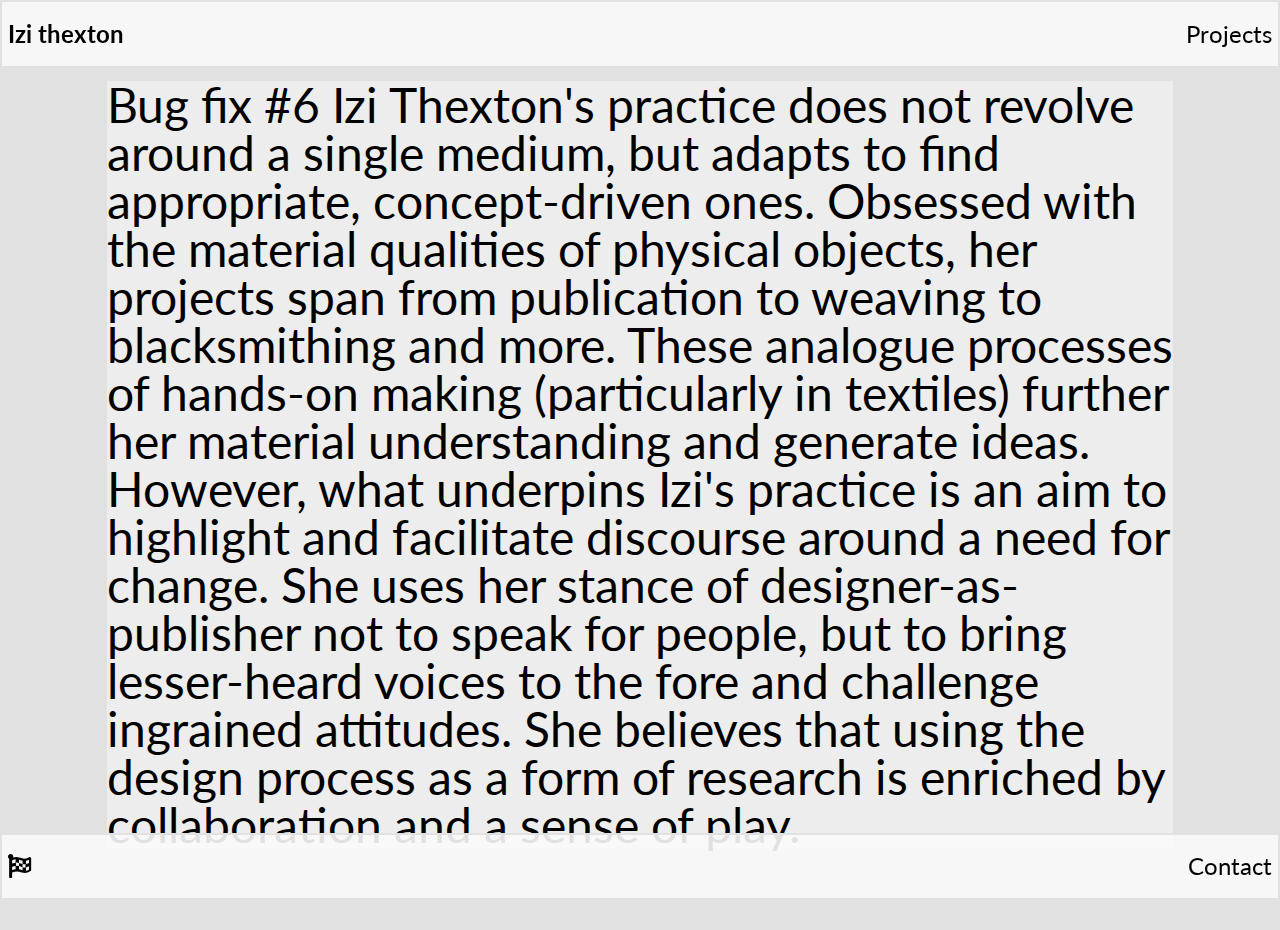
==== about.html @ 052b2f96 "Bug fix #6?" ====
<!DOCTYPE html>
<html lang="en-GB">
   <head>
      <title>Izi thexton | About</title>
      <link rel="shortcut icon" href="assets/images/favicon.ico" type="image/x-icon" />
      <meta name="viewport" content="width=device-width, initial-scale=1.0" />
      <link rel="stylesheet" href="https://stackpath.bootstrapcdn.com/bootstrap/4.5.0/css/bootstrap.min.css" />
      <link rel="stylesheet" href="https://use.fontawesome.com/releases/v5.11.1/css/all.css" type="text/css" />
      <link rel="stylesheet" type="text/css" href="assets/css/style.css" />
      <link rel="stylesheet" type="text/css" href="assets/css/about.css" />
   </head>
   <body>
        <div class="container-background">
            <!-- Preload pictures -->
            <img class="d-none" src="assets/images/about-image-1.jpg" alt="">
            <img class="d-none" src="assets/images/about-image-2.jpg" alt="">
            <img class="d-none" src="assets/images/about-image-3.jpg" alt="">
            <img class="d-none" src="assets/images/about-image-4.jpg" alt="">
            <img class="d-none" src="assets/images/about-image-5.jpg" alt="">
            <img class="d-none" src="assets/images/about-image-6.jpg" alt="">
            <img class="d-none" src="assets/images/about-image-7.jpg" alt="">
            <img class="d-none" src="assets/images/about-image-8.jpg" alt="">
            <img class="d-none" src="assets/images/about-image-9.jpg" alt="">
            <img class="d-none" src="assets/images/about-image-10.jpg" alt="">
            <img class="d-none" src="assets/images/about-image-11.jpg" alt="">
            <nav class="row row-nav row-nav-top">
                <a href="about.html" class="col nav nav-izi nav-active" role="button">
                    <span>Izi thexton</span>
                    <span class="sr-only">About Izi Thexton</span>
                </a>
                <a href="projects.html" class="col nav nav-projects" role="button">
                    <span>Projects</span>
                    <span class="sr-only">Projects</span>
                </a>
            </nav>
            <main class="about-bg-img">
                <div class="row">
                    <div class="col-10 container-text container-text-about object-top object-bottom">
                        <p>
                            Bug fix #6 Izi Thexton's practice does not revolve around a single medium, but adapts to find appropriate, <span id="about-text-1">concept-driven ones.</span> Obsessed with the material qualities of physical objects, her projects span from <span id="about-text-2">publication</span> to <span id="about-text-3">weaving</span> to <span id="about-text-4">blacksmithing</span> and more. These analogue processes of hands-on making (particularly in <span id="about-text-5">textiles</span>) further her material understanding and generate ideas. However, what underpins Izi's practice is an aim to highlight and <span id="about-text-6">facilitate discourse</span> around a <span id="about-text-7">need for change</span>. She uses her stance of designer-as-publisher not to speak for <span id="about-text-8">people</span>, but to bring <span id="about-text-9">lesser-heard voices</span> to the fore and <span id="about-text-10">challenge ingrained attitudes.</span> She believes that using the design process as a form of research is enriched by collaboration and a <span id="about-text-11">sense of play.</span>
                        </p>
                    </div>
                </div>
            </main>
            <nav class="row row-nav row-nav-bottom">
                <a href="index.html" class="col nav nav-home" role="button">
                    <i class="fas fa-flag-checkered"></i>
                </a>
                <a href="contact.html" class="col nav nav-contact" role="button">
                    <span>Contact</span>
                    <span class="sr-only">Contact</span>
                </a>
            </nav>
        </div>    
      <!--Link to Bootstrap CDN-->
      <script src="https://code.jquery.com/jquery-3.4.1.slim.min.js"></script>
      <script src="https://cdn.jsdelivr.net/npm/popper.js@1.16.0/dist/umd/popper.min.js"></script>
      <script src="https://stackpath.bootstrapcdn.com/bootstrap/4.4.1/js/bootstrap.min.js"></script>
      <!--Link to JQuery CDN-->
      <script src="https://code.jquery.com/jquery-3.5.1.js"></script>
      <!--Link to script java.js-->
      <script src="assets/js/about.js"></script>
   </body>
</html>
---- assets/css/style.css ----
@import url('https://fonts.googleapis.com/css2?family=Lato:ital,wght@0,300;0,400;0,700;1,300;1,400&display=swap');

body {
    color: black;
    background-color: rgb(225,225,225);
    padding: 0;
    margin: 0;
    font-family: 'Lato', sans-serif;
    font-size: 1.5em;
}

.container-background {
    height: 100vh;
    width: 100%;
    position: relative;
}

.row {
    margin: 0 auto;
}

.col {
    padding: 0;
}

.row-nav {
    height: 7.5vh;
    width: 100%;

    background-color: rgba(250, 250, 250, 0.9);
    border: rgb(225,225,225) solid 2px;
}

.row-nav-top {
    position: fixed;
    top: 0;
    left: 0;

    z-index: 2;
}

.row-nav-bottom {
    position: fixed;
    bottom: 0;
    left: 0;

    z-index: 1;
}

.nav {
    display: -webkit-box;
    display: -ms-flexbox;
    display: flex;
    
    -webkit-box-pack: center;
    
    -ms-flex-pack: center;
    
    justify-content: center;
    -webkit-box-orient: vertical;
    -webkit-box-direction: normal;
    -ms-flex-direction: column;
    flex-direction: column;

    color: black;

    font-size: 1em;

    padding-left: 0.25em;
    padding-right: 0.25em;
}

.nav:hover {
    text-decoration: none;
    color: blue;
    font-style: italic;
}

.nav-active {
    font-weight: 700;
}

.nav-izi, .nav-home {
    -ms-flex-line-pack: start;
    align-content: flex-start;
}

.nav-projects, .nav-contact {
    -ms-flex-line-pack: end;
    align-content: flex-end;
}

button {
    background-color: white;
}

.container-text, .container-image, button {
    padding: 0;
    margin: 2.5% auto;
}

div.container-text {
    background-color: rgba(250, 250, 250, 0.5);
    border: solid 2px white;
}

.image {
    padding: 0;
    overflow: hidden;
}

.image img {
    width: 100%;
}

p {
    margin: 0;
}

.object-top {
    margin-top: 9vh;
}

.object-bottom {
    margin-bottom: 9vh;
}
---- assets/css/about.css ----
main {
    width: 100%;
}

.container-text-about {
    font-size: 2em;
    line-height: 1;
}

div.container-text-about {
    border: none;
}


.highlight {
    color: blue;
    font-style: italic;
}

.about-bg-img {
    background-repeat: no-repeat;
    background-position: center center;
    background-attachment: fixed;
    
    -webkit-background-size: contain;
    -moz-background-size: contain;
    -o-background-size: contain;
    background-size: contain;
    /* Multiple options for this, try cover ^^ */   
}

@supports (-webkit-overflow-scrolling: touch) {
    .about-bg-img {
        background-attachment: scroll;
    }
}

.about-bg-img-1 {
    background-image: url(../images/about-image-1.jpg);
}

.about-bg-img-2 {
    background-image: url(../images/about-image-2.jpg);
}

.about-bg-img-3 {
    background-image: url(../images/about-image-3.jpg);
}

.about-bg-img-4 {
    background-image: url(../images/about-image-4.jpg);
}

.about-bg-img-5 {
    background-image: url(../images/about-image-5.jpg);
}

.about-bg-img-6 {
    background-image: url(../images/about-image-6.jpg);
}

.about-bg-img-7 {
    background-image: url(../images/about-image-7.jpg);
}

.about-bg-img-8 {
    background-image: url(../images/about-image-8.jpg);
}

.about-bg-img-9 {
    background-image: url(../images/about-image-9.jpg);
}

.about-bg-img-10 {
    background-image: url(../images/about-image-10.jpg);
}

.about-bg-img-11 {
    background-image: url(../images/about-image-11.jpg);
}
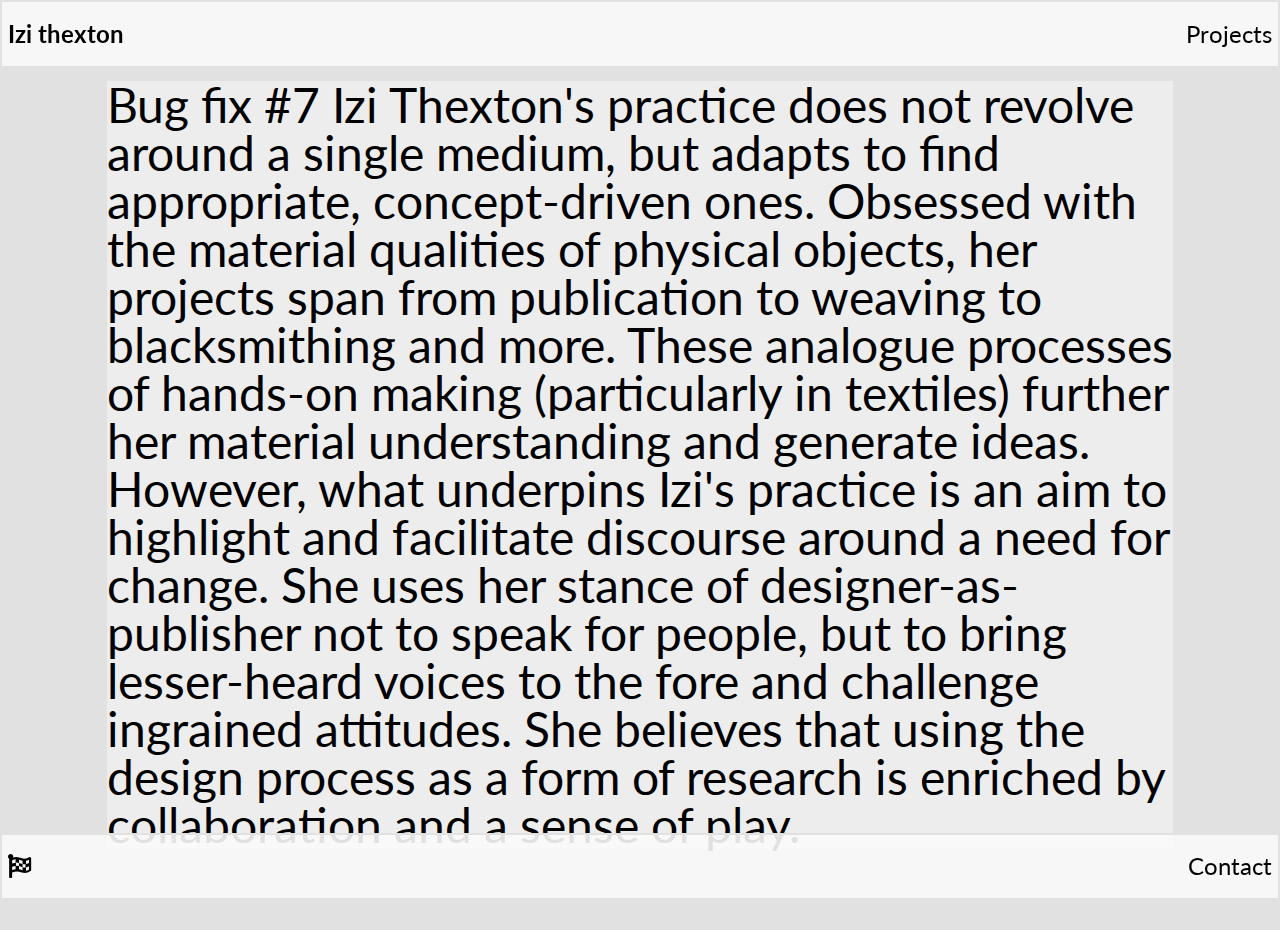
==== commit 7f5fb061: "Bug fix #7?" ====
--- a/about.html
+++ b/about.html
@@ -37,7 +37,7 @@
                 <div class="row">
                     <div class="col-10 container-text container-text-about object-top object-bottom">
                         <p>
-                            Bug fix #6 Izi Thexton's practice does not revolve around a single medium, but adapts to find appropriate, <span id="about-text-1">concept-driven ones.</span> Obsessed with the material qualities of physical objects, her projects span from <span id="about-text-2">publication</span> to <span id="about-text-3">weaving</span> to <span id="about-text-4">blacksmithing</span> and more. These analogue processes of hands-on making (particularly in <span id="about-text-5">textiles</span>) further her material understanding and generate ideas. However, what underpins Izi's practice is an aim to highlight and <span id="about-text-6">facilitate discourse</span> around a <span id="about-text-7">need for change</span>. She uses her stance of designer-as-publisher not to speak for <span id="about-text-8">people</span>, but to bring <span id="about-text-9">lesser-heard voices</span> to the fore and <span id="about-text-10">challenge ingrained attitudes.</span> She believes that using the design process as a form of research is enriched by collaboration and a <span id="about-text-11">sense of play.</span>
+                            Bug fix #7 Izi Thexton's practice does not revolve around a single medium, but adapts to find appropriate, <span id="about-text-1">concept-driven ones.</span> Obsessed with the material qualities of physical objects, her projects span from <span id="about-text-2">publication</span> to <span id="about-text-3">weaving</span> to <span id="about-text-4">blacksmithing</span> and more. These analogue processes of hands-on making (particularly in <span id="about-text-5">textiles</span>) further her material understanding and generate ideas. However, what underpins Izi's practice is an aim to highlight and <span id="about-text-6">facilitate discourse</span> around a <span id="about-text-7">need for change</span>. She uses her stance of designer-as-publisher not to speak for <span id="about-text-8">people</span>, but to bring <span id="about-text-9">lesser-heard voices</span> to the fore and <span id="about-text-10">challenge ingrained attitudes.</span> She believes that using the design process as a form of research is enriched by collaboration and a <span id="about-text-11">sense of play.</span>
                         </p>
                     </div>
                 </div>
--- a/assets/css/about.css
+++ b/assets/css/about.css
@@ -22,10 +22,10 @@
     background-position: center center;
     background-attachment: fixed;
     
-    -webkit-background-size: contain;
-    -moz-background-size: contain;
-    -o-background-size: contain;
-    background-size: contain;
+    -webkit-background-size: 100% 100%;
+    -moz-background-size: 100% 100%;
+    -o-background-size: 100% 100%;
+    background-size: 100% 100%;
     /* Multiple options for this, try cover ^^ */   
 }
 
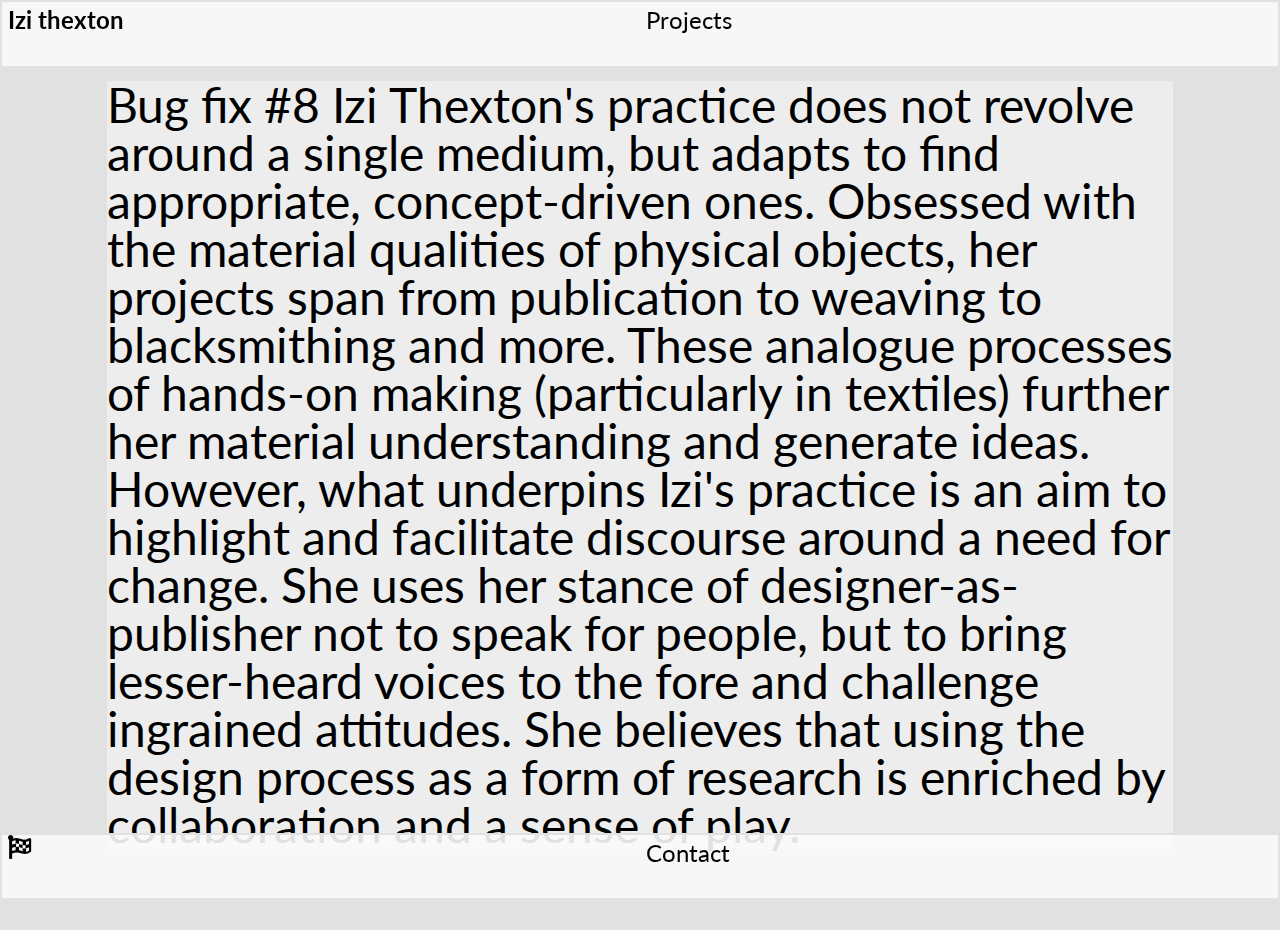
==== commit 07043f85: "Bug fix #8?" ====
--- a/about.html
+++ b/about.html
@@ -24,11 +24,11 @@
             <img class="d-none" src="assets/images/about-image-10.jpg" alt="">
             <img class="d-none" src="assets/images/about-image-11.jpg" alt="">
             <nav class="row row-nav row-nav-top">
-                <a href="about.html" class="col nav nav-izi nav-active" role="button">
+                <a href="about.html" class="col nav nav-izi nav-active text-left" role="button">
                     <span>Izi thexton</span>
                     <span class="sr-only">About Izi Thexton</span>
                 </a>
-                <a href="projects.html" class="col nav nav-projects" role="button">
+                <a href="projects.html" class="col nav nav-projects text-right" role="button">
                     <span>Projects</span>
                     <span class="sr-only">Projects</span>
                 </a>
@@ -37,16 +37,16 @@
                 <div class="row">
                     <div class="col-10 container-text container-text-about object-top object-bottom">
                         <p>
-                            Bug fix #7 Izi Thexton's practice does not revolve around a single medium, but adapts to find appropriate, <span id="about-text-1">concept-driven ones.</span> Obsessed with the material qualities of physical objects, her projects span from <span id="about-text-2">publication</span> to <span id="about-text-3">weaving</span> to <span id="about-text-4">blacksmithing</span> and more. These analogue processes of hands-on making (particularly in <span id="about-text-5">textiles</span>) further her material understanding and generate ideas. However, what underpins Izi's practice is an aim to highlight and <span id="about-text-6">facilitate discourse</span> around a <span id="about-text-7">need for change</span>. She uses her stance of designer-as-publisher not to speak for <span id="about-text-8">people</span>, but to bring <span id="about-text-9">lesser-heard voices</span> to the fore and <span id="about-text-10">challenge ingrained attitudes.</span> She believes that using the design process as a form of research is enriched by collaboration and a <span id="about-text-11">sense of play.</span>
+                            Bug fix #8 Izi Thexton's practice does not revolve around a single medium, but adapts to find appropriate, <span id="about-text-1">concept-driven ones.</span> Obsessed with the material qualities of physical objects, her projects span from <span id="about-text-2">publication</span> to <span id="about-text-3">weaving</span> to <span id="about-text-4">blacksmithing</span> and more. These analogue processes of hands-on making (particularly in <span id="about-text-5">textiles</span>) further her material understanding and generate ideas. However, what underpins Izi's practice is an aim to highlight and <span id="about-text-6">facilitate discourse</span> around a <span id="about-text-7">need for change</span>. She uses her stance of designer-as-publisher not to speak for <span id="about-text-8">people</span>, but to bring <span id="about-text-9">lesser-heard voices</span> to the fore and <span id="about-text-10">challenge ingrained attitudes.</span> She believes that using the design process as a form of research is enriched by collaboration and a <span id="about-text-11">sense of play.</span>
                         </p>
                     </div>
                 </div>
             </main>
             <nav class="row row-nav row-nav-bottom">
-                <a href="index.html" class="col nav nav-home" role="button">
+                <a href="index.html" class="col nav nav-home text-left" role="button">
                     <i class="fas fa-flag-checkered"></i>
                 </a>
-                <a href="contact.html" class="col nav nav-contact" role="button">
+                <a href="contact.html" class="col nav nav-contact text-right" role="button">
                     <span>Contact</span>
                     <span class="sr-only">Contact</span>
                 </a>
--- a/assets/css/style.css
+++ b/assets/css/style.css
@@ -48,20 +48,6 @@
 }
 
 .nav {
-    display: -webkit-box;
-    display: -ms-flexbox;
-    display: flex;
-    
-    -webkit-box-pack: center;
-    
-    -ms-flex-pack: center;
-    
-    justify-content: center;
-    -webkit-box-orient: vertical;
-    -webkit-box-direction: normal;
-    -ms-flex-direction: column;
-    flex-direction: column;
-
     color: black;
 
     font-size: 1em;
@@ -80,15 +66,15 @@
     font-weight: 700;
 }
 
-.nav-izi, .nav-home {
+/* .nav-izi, .nav-home {
     -ms-flex-line-pack: start;
     align-content: flex-start;
-}
+} */
 
-.nav-projects, .nav-contact {
+/* .nav-projects, .nav-contact {
     -ms-flex-line-pack: end;
     align-content: flex-end;
-}
+} */
 
 button {
     background-color: white;
--- a/assets/css/about.css
+++ b/assets/css/about.css
@@ -22,16 +22,18 @@
     background-position: center center;
     background-attachment: fixed;
     
-    -webkit-background-size: 100% 100%;
-    -moz-background-size: 100% 100%;
-    -o-background-size: 100% 100%;
-    background-size: 100% 100%;
+    -webkit-background-size: 100%;
+    -moz-background-size: 100%;
+    -o-background-size: 100%;
+    background-size: 100%;
     /* Multiple options for this, try cover ^^ */   
 }
 
 @supports (-webkit-overflow-scrolling: touch) {
     .about-bg-img {
         background-attachment: scroll;
+
+        background-size: cover;
     }
 }
 
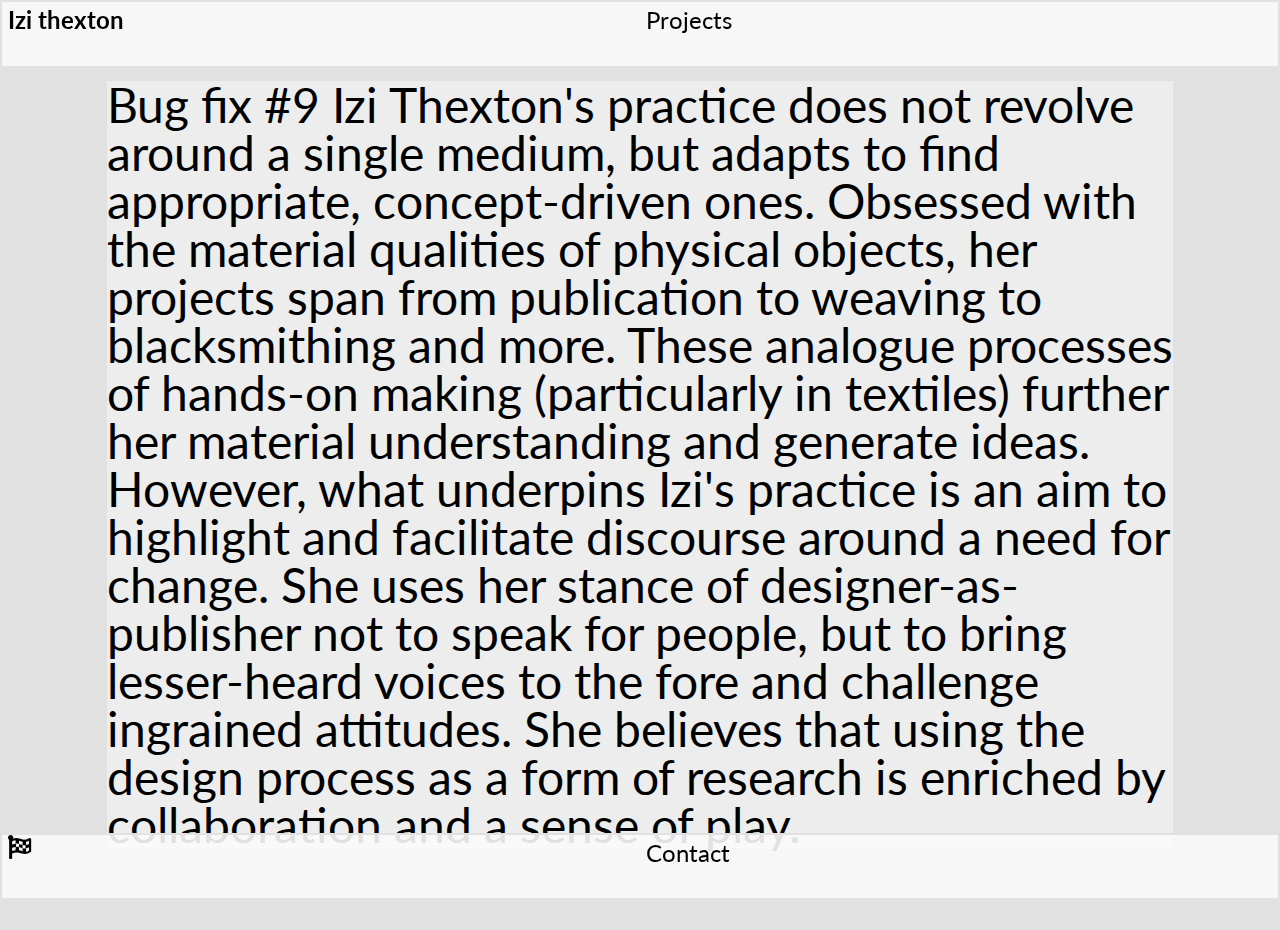
==== commit 089438b6: "Bug fix #9?" ====
--- a/about.html
+++ b/about.html
@@ -37,7 +37,7 @@
                 <div class="row">
                     <div class="col-10 container-text container-text-about object-top object-bottom">
                         <p>
-                            Bug fix #8 Izi Thexton's practice does not revolve around a single medium, but adapts to find appropriate, <span id="about-text-1">concept-driven ones.</span> Obsessed with the material qualities of physical objects, her projects span from <span id="about-text-2">publication</span> to <span id="about-text-3">weaving</span> to <span id="about-text-4">blacksmithing</span> and more. These analogue processes of hands-on making (particularly in <span id="about-text-5">textiles</span>) further her material understanding and generate ideas. However, what underpins Izi's practice is an aim to highlight and <span id="about-text-6">facilitate discourse</span> around a <span id="about-text-7">need for change</span>. She uses her stance of designer-as-publisher not to speak for <span id="about-text-8">people</span>, but to bring <span id="about-text-9">lesser-heard voices</span> to the fore and <span id="about-text-10">challenge ingrained attitudes.</span> She believes that using the design process as a form of research is enriched by collaboration and a <span id="about-text-11">sense of play.</span>
+                            Bug fix #9 Izi Thexton's practice does not revolve around a single medium, but adapts to find appropriate, <span id="about-text-1">concept-driven ones.</span> Obsessed with the material qualities of physical objects, her projects span from <span id="about-text-2">publication</span> to <span id="about-text-3">weaving</span> to <span id="about-text-4">blacksmithing</span> and more. These analogue processes of hands-on making (particularly in <span id="about-text-5">textiles</span>) further her material understanding and generate ideas. However, what underpins Izi's practice is an aim to highlight and <span id="about-text-6">facilitate discourse</span> around a <span id="about-text-7">need for change</span>. She uses her stance of designer-as-publisher not to speak for <span id="about-text-8">people</span>, but to bring <span id="about-text-9">lesser-heard voices</span> to the fore and <span id="about-text-10">challenge ingrained attitudes.</span> She believes that using the design process as a form of research is enriched by collaboration and a <span id="about-text-11">sense of play.</span>
                         </p>
                     </div>
                 </div>
--- a/assets/css/about.css
+++ b/assets/css/about.css
@@ -22,18 +22,18 @@
     background-position: center center;
     background-attachment: fixed;
     
-    -webkit-background-size: 100%;
-    -moz-background-size: 100%;
-    -o-background-size: 100%;
-    background-size: 100%;
+    -webkit-background-size: 100% auto;
+    -moz-background-size: 100% auto;
+    -o-background-size: 100% auto;
+    background-size: 100% auto;
     /* Multiple options for this, try cover ^^ */   
 }
 
 @supports (-webkit-overflow-scrolling: touch) {
     .about-bg-img {
         background-attachment: scroll;
-
-        background-size: cover;
+        background-size: 100% auto;
+        /* background-size: cover; */
     }
 }
 
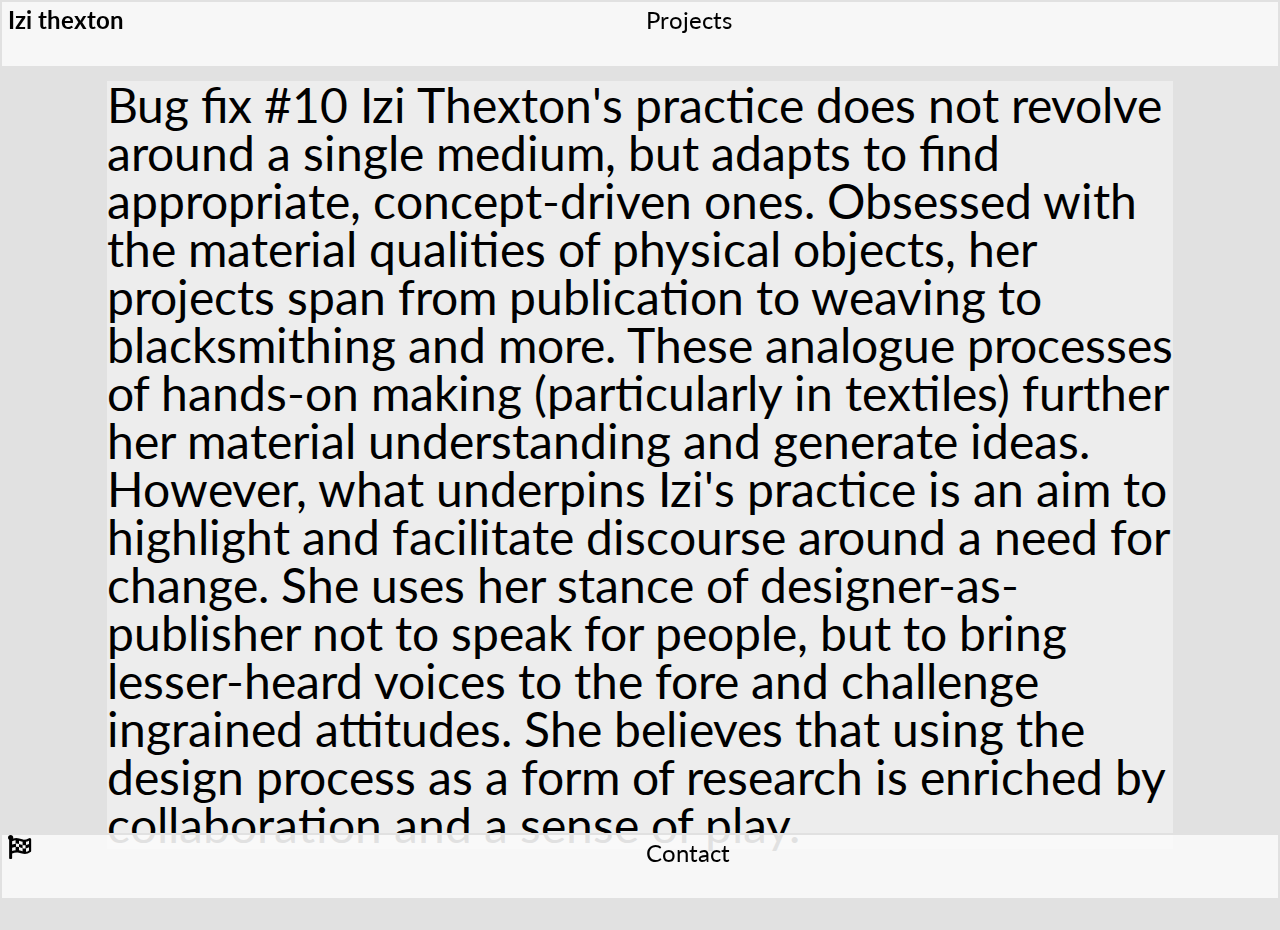
==== commit f849e2cc: "Bug fix #10?" ====
--- a/about.html
+++ b/about.html
@@ -24,12 +24,12 @@
             <img class="d-none" src="assets/images/about-image-10.jpg" alt="">
             <img class="d-none" src="assets/images/about-image-11.jpg" alt="">
             <nav class="row row-nav row-nav-top">
-                <a href="about.html" class="col nav nav-izi nav-active text-left" role="button">
-                    <span>Izi thexton</span>
+                <a href="about.html" class="col nav nav-izi nav-active" role="button">
+                    <span class="text-left">Izi thexton</span>
                     <span class="sr-only">About Izi Thexton</span>
                 </a>
-                <a href="projects.html" class="col nav nav-projects text-right" role="button">
-                    <span>Projects</span>
+                <a href="projects.html" class="col nav nav-projects" role="button">
+                    <span class="text-right">Projects</span>
                     <span class="sr-only">Projects</span>
                 </a>
             </nav>
@@ -37,7 +37,7 @@
                 <div class="row">
                     <div class="col-10 container-text container-text-about object-top object-bottom">
                         <p>
-                            Bug fix #9 Izi Thexton's practice does not revolve around a single medium, but adapts to find appropriate, <span id="about-text-1">concept-driven ones.</span> Obsessed with the material qualities of physical objects, her projects span from <span id="about-text-2">publication</span> to <span id="about-text-3">weaving</span> to <span id="about-text-4">blacksmithing</span> and more. These analogue processes of hands-on making (particularly in <span id="about-text-5">textiles</span>) further her material understanding and generate ideas. However, what underpins Izi's practice is an aim to highlight and <span id="about-text-6">facilitate discourse</span> around a <span id="about-text-7">need for change</span>. She uses her stance of designer-as-publisher not to speak for <span id="about-text-8">people</span>, but to bring <span id="about-text-9">lesser-heard voices</span> to the fore and <span id="about-text-10">challenge ingrained attitudes.</span> She believes that using the design process as a form of research is enriched by collaboration and a <span id="about-text-11">sense of play.</span>
+                            Bug fix #10 Izi Thexton's practice does not revolve around a single medium, but adapts to find appropriate, <span id="about-text-1">concept-driven ones.</span> Obsessed with the material qualities of physical objects, her projects span from <span id="about-text-2">publication</span> to <span id="about-text-3">weaving</span> to <span id="about-text-4">blacksmithing</span> and more. These analogue processes of hands-on making (particularly in <span id="about-text-5">textiles</span>) further her material understanding and generate ideas. However, what underpins Izi's practice is an aim to highlight and <span id="about-text-6">facilitate discourse</span> around a <span id="about-text-7">need for change</span>. She uses her stance of designer-as-publisher not to speak for <span id="about-text-8">people</span>, but to bring <span id="about-text-9">lesser-heard voices</span> to the fore and <span id="about-text-10">challenge ingrained attitudes.</span> She believes that using the design process as a form of research is enriched by collaboration and a <span id="about-text-11">sense of play.</span>
                         </p>
                     </div>
                 </div>
--- a/assets/css/about.css
+++ b/assets/css/about.css
@@ -22,17 +22,17 @@
     background-position: center center;
     background-attachment: fixed;
     
-    -webkit-background-size: 100% auto;
-    -moz-background-size: 100% auto;
-    -o-background-size: 100% auto;
-    background-size: 100% auto;
+    -webkit-background-size: 100vw;
+    -moz-background-size: 100vw;
+    -o-background-size: 100vw;
+    background-size: 100vw;
     /* Multiple options for this, try cover ^^ */   
 }
 
 @supports (-webkit-overflow-scrolling: touch) {
     .about-bg-img {
         background-attachment: scroll;
-        background-size: 100% auto;
+        background-size: 100vw;
         /* background-size: cover; */
     }
 }
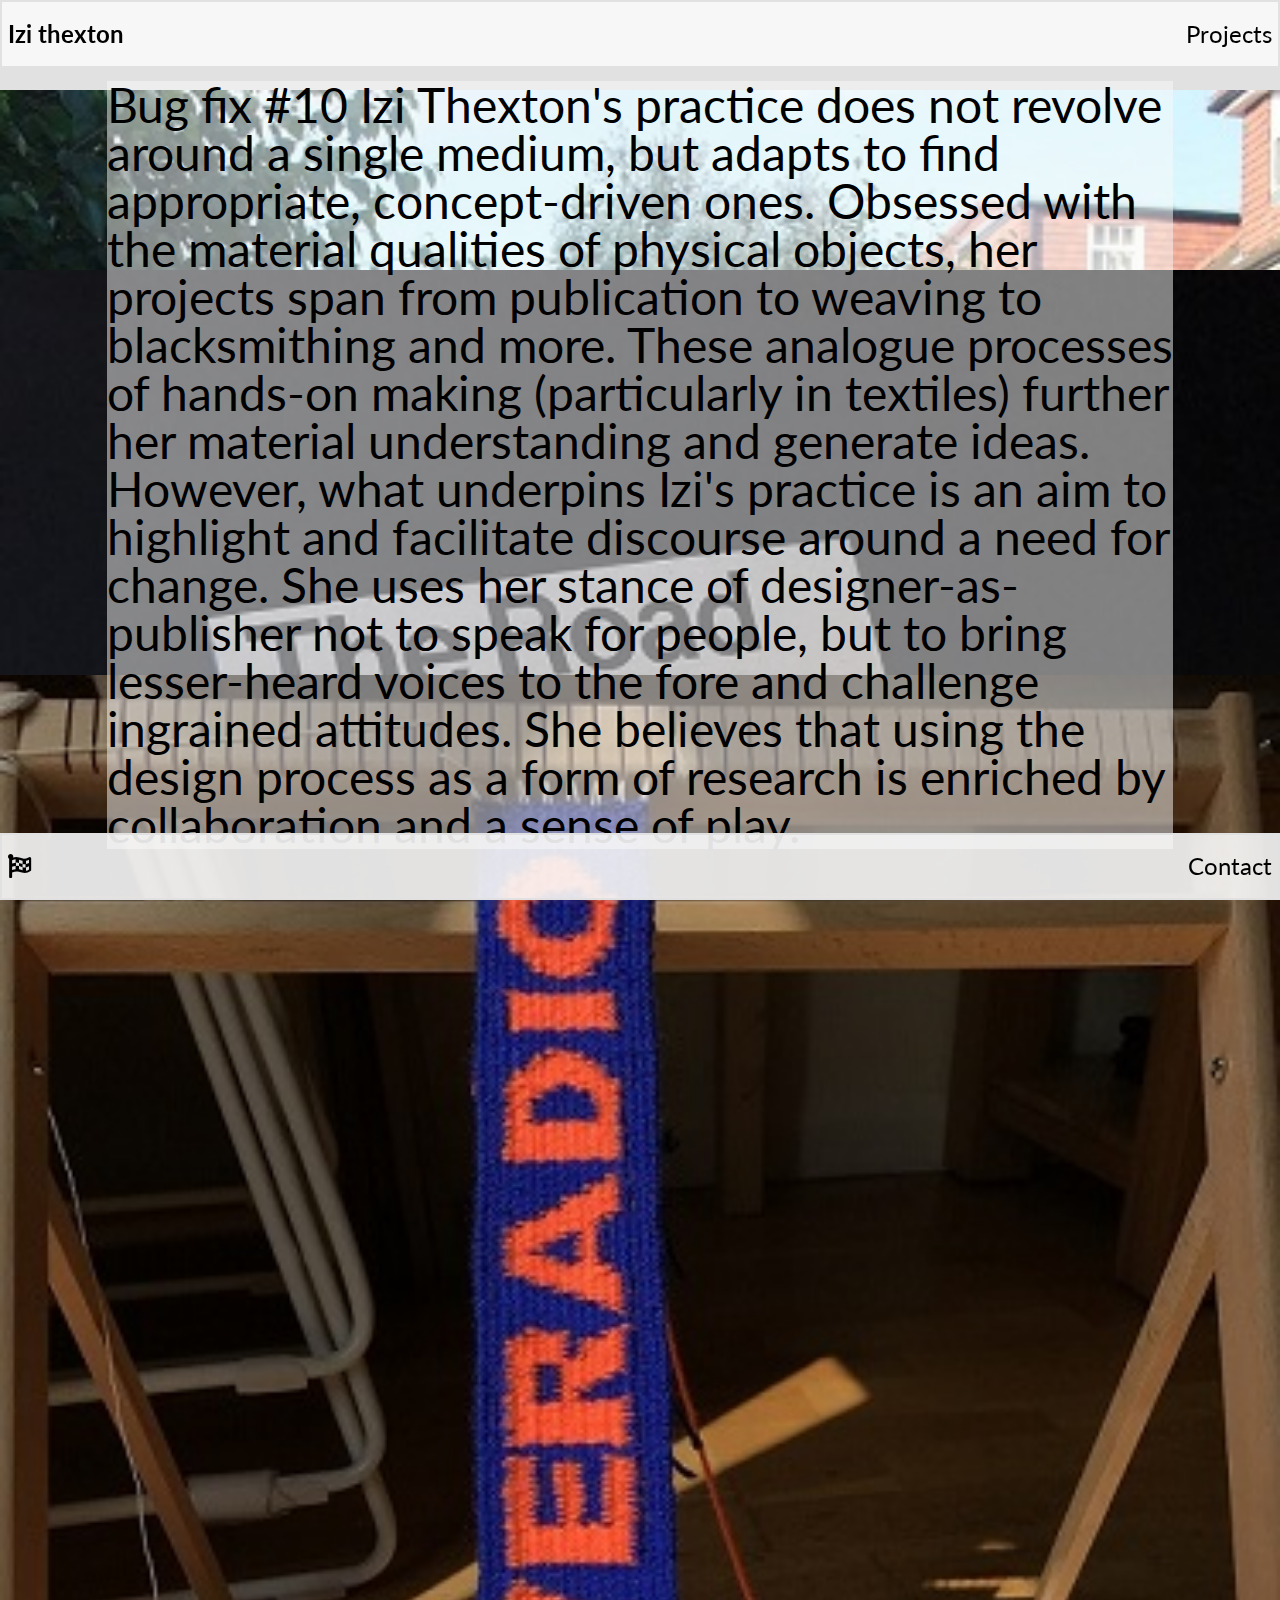
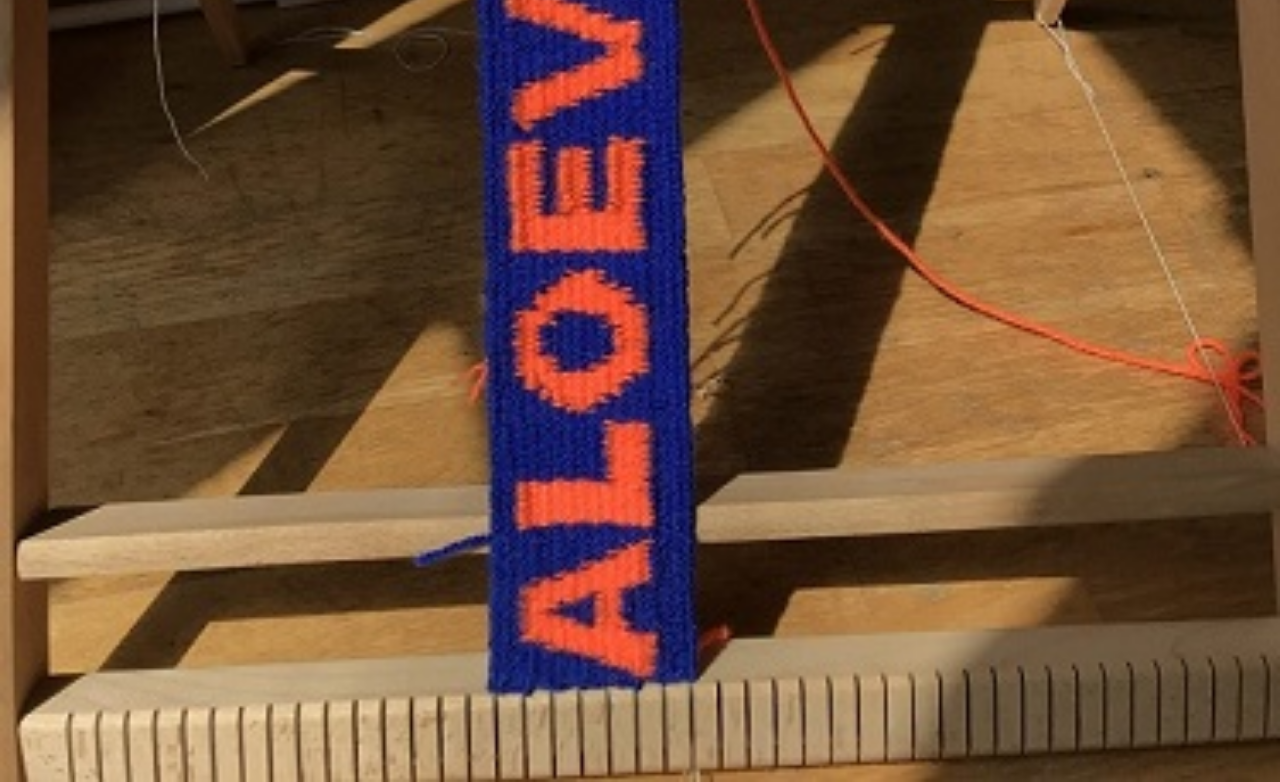
==== commit 668d6077: "Bug fix v2 #1" ====
--- a/about.html
+++ b/about.html
@@ -11,25 +11,27 @@
    </head>
    <body>
         <div class="container-background">
-            <!-- Preload pictures -->
-            <img class="d-none" src="assets/images/about-image-1.jpg" alt="">
-            <img class="d-none" src="assets/images/about-image-2.jpg" alt="">
-            <img class="d-none" src="assets/images/about-image-3.jpg" alt="">
-            <img class="d-none" src="assets/images/about-image-4.jpg" alt="">
-            <img class="d-none" src="assets/images/about-image-5.jpg" alt="">
-            <img class="d-none" src="assets/images/about-image-6.jpg" alt="">
-            <img class="d-none" src="assets/images/about-image-7.jpg" alt="">
-            <img class="d-none" src="assets/images/about-image-8.jpg" alt="">
-            <img class="d-none" src="assets/images/about-image-9.jpg" alt="">
-            <img class="d-none" src="assets/images/about-image-10.jpg" alt="">
-            <img class="d-none" src="assets/images/about-image-11.jpg" alt="">
+            <div class="background-images">
+                <!-- Preload pictures -->
+                <img class="image" id="about-image-1" src="assets/images/about-image-1.jpg" alt="">
+                <img class="image" id="about-image-2" src="assets/images/about-image-2.jpg" alt="">
+                <img class="image" id="about-image-3" src="assets/images/about-image-3.jpg" alt="">
+                <!-- <img src="assets/images/about-image-4.jpg" alt="">
+                <img src="assets/images/about-image-5.jpg" alt="">
+                <img src="assets/images/about-image-6.jpg" alt="">
+                <img src="assets/images/about-image-7.jpg" alt="">
+                <img src="assets/images/about-image-8.jpg" alt="">
+                <img src="assets/images/about-image-9.jpg" alt="">
+                <img src="assets/images/about-image-10.jpg" alt="">
+                <img src="assets/images/about-image-11.jpg" alt=""> -->
+            </div>
             <nav class="row row-nav row-nav-top">
                 <a href="about.html" class="col nav nav-izi nav-active" role="button">
-                    <span class="text-left">Izi thexton</span>
+                    <span>Izi thexton</span>
                     <span class="sr-only">About Izi Thexton</span>
                 </a>
                 <a href="projects.html" class="col nav nav-projects" role="button">
-                    <span class="text-right">Projects</span>
+                    <span>Projects</span>
                     <span class="sr-only">Projects</span>
                 </a>
             </nav>
@@ -43,10 +45,10 @@
                 </div>
             </main>
             <nav class="row row-nav row-nav-bottom">
-                <a href="index.html" class="col nav nav-home text-left" role="button">
+                <a href="index.html" class="col nav nav-home" role="button">
                     <i class="fas fa-flag-checkered"></i>
                 </a>
-                <a href="contact.html" class="col nav nav-contact text-right" role="button">
+                <a href="contact.html" class="col nav nav-contact" role="button">
                     <span>Contact</span>
                     <span class="sr-only">Contact</span>
                 </a>
--- a/assets/css/style.css
+++ b/assets/css/style.css
@@ -48,6 +48,10 @@
 }
 
 .nav {
+    display: flex;
+    justify-content: center;
+    flex-direction: column;
+
     color: black;
 
     font-size: 1em;
@@ -66,15 +70,13 @@
     font-weight: 700;
 }
 
-/* .nav-izi, .nav-home {
-    -ms-flex-line-pack: start;
+.nav-izi, .nav-home {
     align-content: flex-start;
-} */
+}
 
-/* .nav-projects, .nav-contact {
-    -ms-flex-line-pack: end;
+.nav-projects, .nav-contact {
     align-content: flex-end;
-} */
+}
 
 button {
     background-color: white;
@@ -95,7 +97,7 @@
     overflow: hidden;
 }
 
-.image img {
+img.image {
     width: 100%;
 }
 
--- a/assets/css/about.css
+++ b/assets/css/about.css
@@ -1,3 +1,31 @@
+.background-images {
+    width: 100%;
+
+    position: absolute;
+    top: 0;
+    left: 0;
+
+    z-index: -1;
+}
+
+#about-image-1 {
+    position: absolute;
+    top: 10vh;
+    left: 0;
+}
+
+#about-image-2 {
+    position: absolute;
+    top: 30vh;
+    left: 0;
+}
+
+#about-image-3 {
+    position: absolute;
+    top: 75vh;
+    left: 0;
+}
+
 main {
     width: 100%;
 }
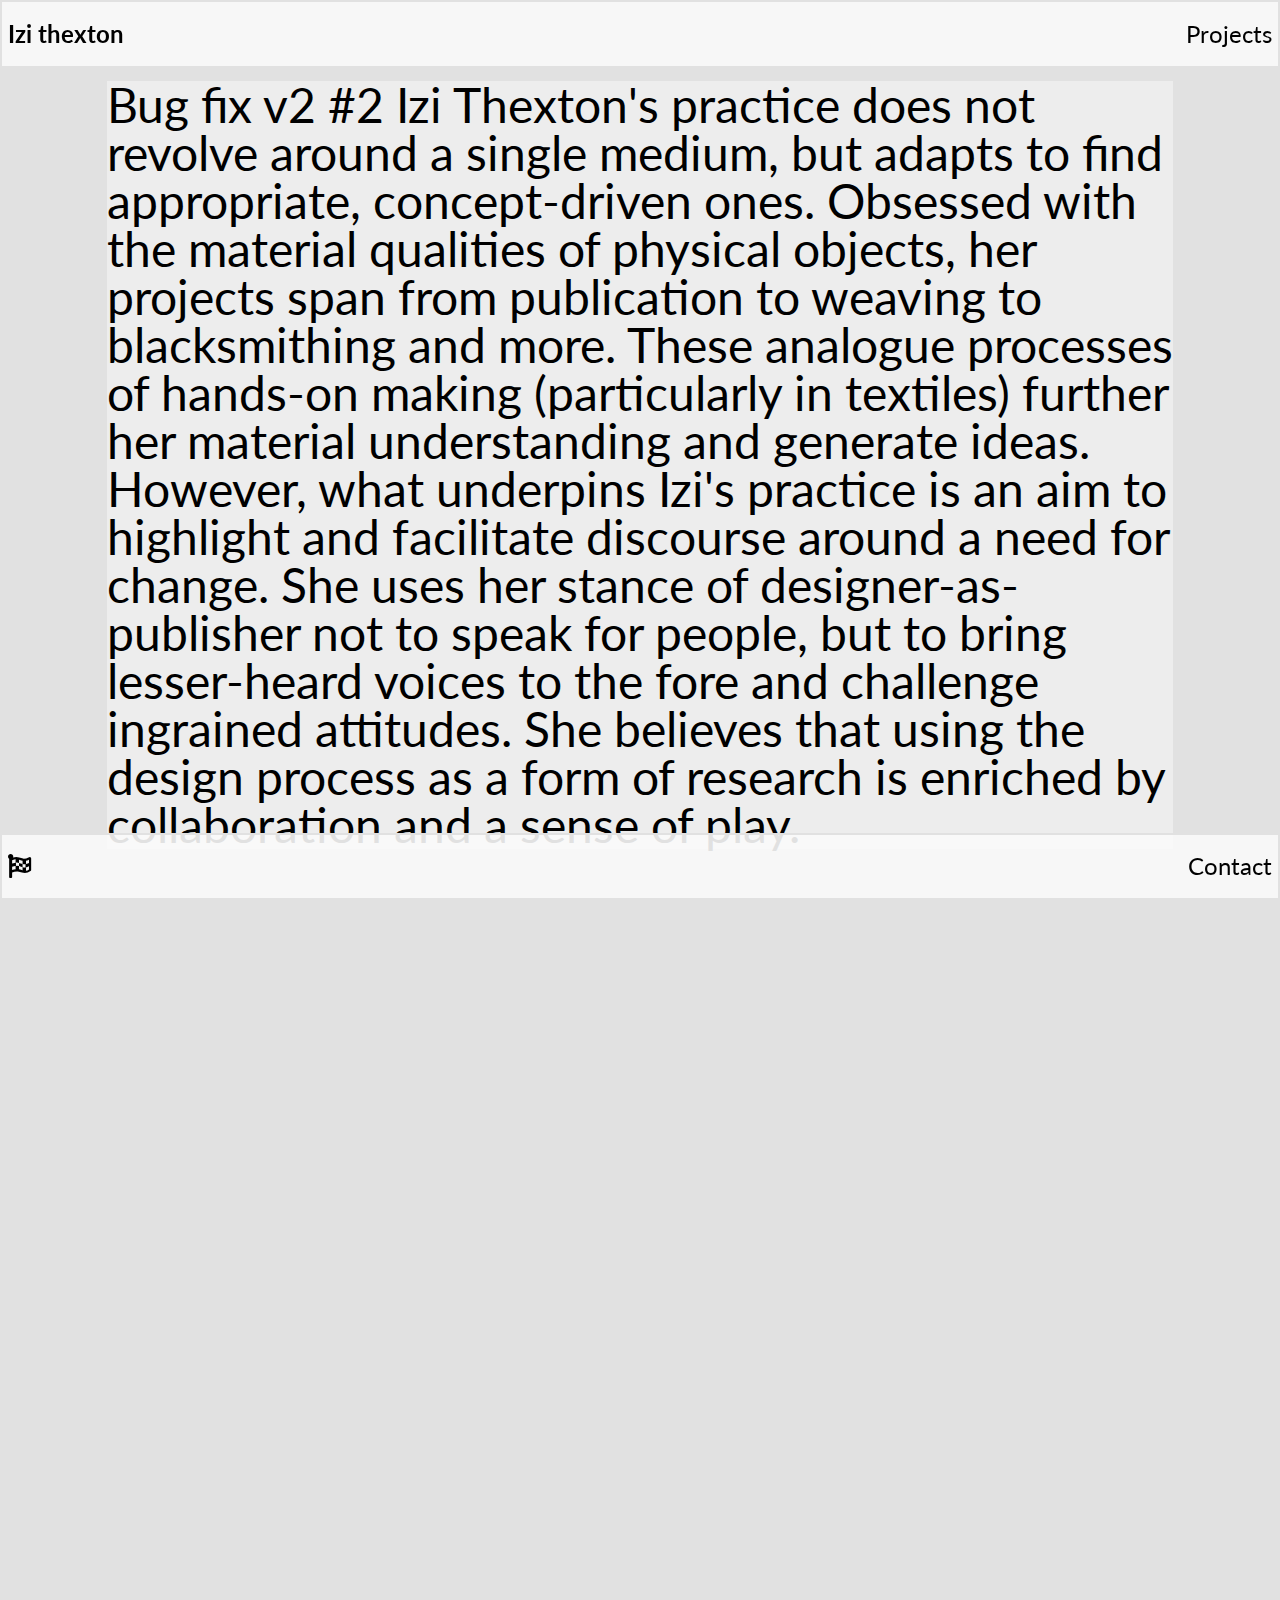
==== commit c670b8c8: "Bug fix v2 #2" ====
--- a/about.html
+++ b/about.html
@@ -13,9 +13,9 @@
         <div class="container-background">
             <div class="background-images">
                 <!-- Preload pictures -->
-                <img class="image" id="about-image-1" src="assets/images/about-image-1.jpg" alt="">
-                <img class="image" id="about-image-2" src="assets/images/about-image-2.jpg" alt="">
-                <img class="image" id="about-image-3" src="assets/images/about-image-3.jpg" alt="">
+                <img class="image hidden" id="about-image-1" src="assets/images/about-image-1.jpg" alt="">
+                <img class="image hidden" id="about-image-2" src="assets/images/about-image-2.jpg" alt="">
+                <img class="image hidden" id="about-image-3" src="assets/images/about-image-3.jpg" alt="">
                 <!-- <img src="assets/images/about-image-4.jpg" alt="">
                 <img src="assets/images/about-image-5.jpg" alt="">
                 <img src="assets/images/about-image-6.jpg" alt="">
@@ -39,7 +39,7 @@
                 <div class="row">
                     <div class="col-10 container-text container-text-about object-top object-bottom">
                         <p>
-                            Bug fix #10 Izi Thexton's practice does not revolve around a single medium, but adapts to find appropriate, <span id="about-text-1">concept-driven ones.</span> Obsessed with the material qualities of physical objects, her projects span from <span id="about-text-2">publication</span> to <span id="about-text-3">weaving</span> to <span id="about-text-4">blacksmithing</span> and more. These analogue processes of hands-on making (particularly in <span id="about-text-5">textiles</span>) further her material understanding and generate ideas. However, what underpins Izi's practice is an aim to highlight and <span id="about-text-6">facilitate discourse</span> around a <span id="about-text-7">need for change</span>. She uses her stance of designer-as-publisher not to speak for <span id="about-text-8">people</span>, but to bring <span id="about-text-9">lesser-heard voices</span> to the fore and <span id="about-text-10">challenge ingrained attitudes.</span> She believes that using the design process as a form of research is enriched by collaboration and a <span id="about-text-11">sense of play.</span>
+                            Bug fix v2 #2 Izi Thexton's practice does not revolve around a single medium, but adapts to find appropriate, <span id="about-text-1">concept-driven ones.</span> Obsessed with the material qualities of physical objects, her projects span from <span id="about-text-2">publication</span> to <span id="about-text-3">weaving</span> to <span id="about-text-4">blacksmithing</span> and more. These analogue processes of hands-on making (particularly in <span id="about-text-5">textiles</span>) further her material understanding and generate ideas. However, what underpins Izi's practice is an aim to highlight and <span id="about-text-6">facilitate discourse</span> around a <span id="about-text-7">need for change</span>. She uses her stance of designer-as-publisher not to speak for <span id="about-text-8">people</span>, but to bring <span id="about-text-9">lesser-heard voices</span> to the fore and <span id="about-text-10">challenge ingrained attitudes.</span> She believes that using the design process as a form of research is enriched by collaboration and a <span id="about-text-11">sense of play.</span>
                         </p>
                     </div>
                 </div>
--- a/assets/css/about.css
+++ b/assets/css/about.css
@@ -6,6 +6,10 @@
     left: 0;
 
     z-index: -1;
+}
+
+.hidden {
+    visibility: hidden;
 }
 
 #about-image-1 {
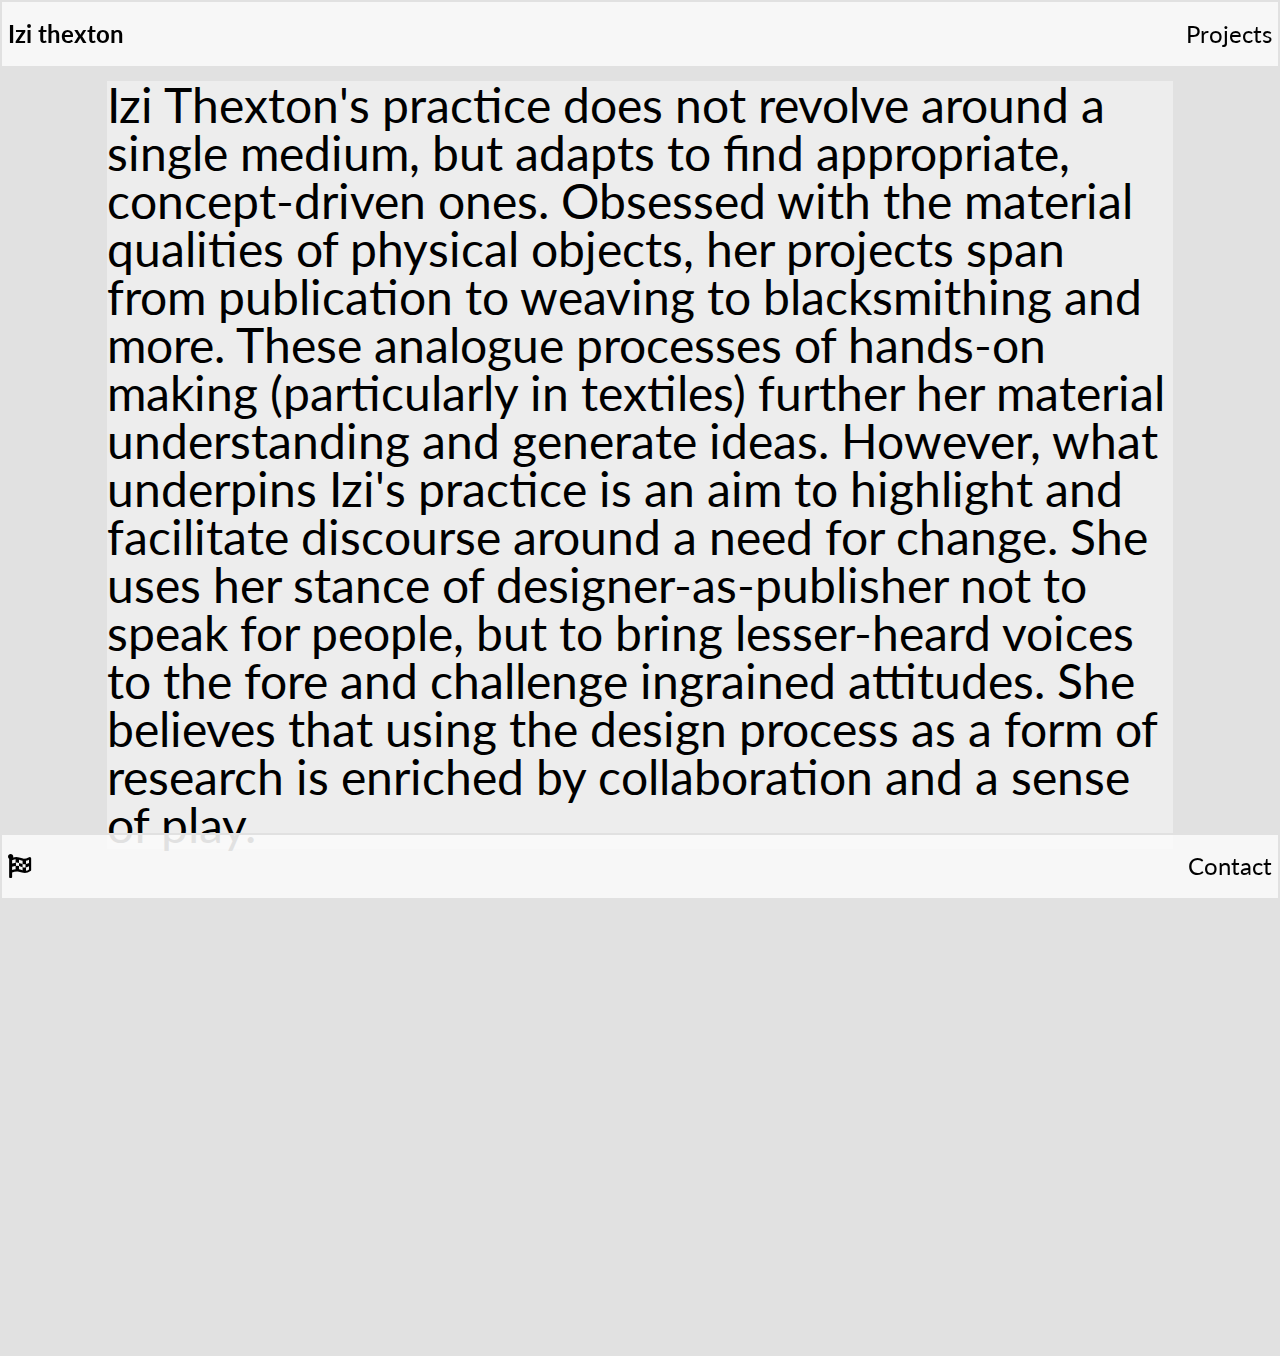
==== commit 754274a5: "Bug fix v2 #3" ====
--- a/about.html
+++ b/about.html
@@ -16,14 +16,14 @@
                 <img class="image hidden" id="about-image-1" src="assets/images/about-image-1.jpg" alt="">
                 <img class="image hidden" id="about-image-2" src="assets/images/about-image-2.jpg" alt="">
                 <img class="image hidden" id="about-image-3" src="assets/images/about-image-3.jpg" alt="">
-                <!-- <img src="assets/images/about-image-4.jpg" alt="">
-                <img src="assets/images/about-image-5.jpg" alt="">
-                <img src="assets/images/about-image-6.jpg" alt="">
-                <img src="assets/images/about-image-7.jpg" alt="">
-                <img src="assets/images/about-image-8.jpg" alt="">
-                <img src="assets/images/about-image-9.jpg" alt="">
-                <img src="assets/images/about-image-10.jpg" alt="">
-                <img src="assets/images/about-image-11.jpg" alt=""> -->
+                <img class="image hidden" id="about-image-4" src="assets/images/about-image-4.jpg" alt="">
+                <img class="image hidden" id="about-image-5" src="assets/images/about-image-5.jpg" alt="">
+                <img class="image hidden" id="about-image-6" src="assets/images/about-image-6.jpg" alt="">
+                <img class="image hidden" id="about-image-7" src="assets/images/about-image-7.jpg" alt="">
+                <img class="image hidden" id="about-image-8" src="assets/images/about-image-8.jpg" alt="">
+                <img class="image hidden" id="about-image-9" src="assets/images/about-image-9.jpg" alt="">
+                <img class="image hidden" id="about-image-10" src="assets/images/about-image-10.jpg" alt="">
+                <img class="image hidden" id="about-image-11" src="assets/images/about-image-11.jpg" alt="">
             </div>
             <nav class="row row-nav row-nav-top">
                 <a href="about.html" class="col nav nav-izi nav-active" role="button">
@@ -35,11 +35,11 @@
                     <span class="sr-only">Projects</span>
                 </a>
             </nav>
-            <main class="about-bg-img">
+            <main>
                 <div class="row">
                     <div class="col-10 container-text container-text-about object-top object-bottom">
                         <p>
-                            Bug fix v2 #2 Izi Thexton's practice does not revolve around a single medium, but adapts to find appropriate, <span id="about-text-1">concept-driven ones.</span> Obsessed with the material qualities of physical objects, her projects span from <span id="about-text-2">publication</span> to <span id="about-text-3">weaving</span> to <span id="about-text-4">blacksmithing</span> and more. These analogue processes of hands-on making (particularly in <span id="about-text-5">textiles</span>) further her material understanding and generate ideas. However, what underpins Izi's practice is an aim to highlight and <span id="about-text-6">facilitate discourse</span> around a <span id="about-text-7">need for change</span>. She uses her stance of designer-as-publisher not to speak for <span id="about-text-8">people</span>, but to bring <span id="about-text-9">lesser-heard voices</span> to the fore and <span id="about-text-10">challenge ingrained attitudes.</span> She believes that using the design process as a form of research is enriched by collaboration and a <span id="about-text-11">sense of play.</span>
+                            Izi Thexton's practice does not revolve around a single medium, but adapts to find appropriate, <span id="about-text-1">concept-driven ones.</span> Obsessed with the material qualities of physical objects, her projects span from <span id="about-text-2">publication</span> to <span id="about-text-3">weaving</span> to <span id="about-text-4">blacksmithing</span> and more. These analogue processes of hands-on making (particularly in <span id="about-text-5">textiles</span>) further her material understanding and generate ideas. However, what underpins Izi's practice is an aim to highlight and <span id="about-text-6">facilitate discourse</span> around a <span id="about-text-7">need for change</span>. She uses her stance of designer-as-publisher not to speak for <span id="about-text-8">people</span>, but to bring <span id="about-text-9">lesser-heard voices</span> to the fore and <span id="about-text-10">challenge ingrained attitudes.</span> She believes that using the design process as a form of research is enriched by collaboration and a <span id="about-text-11">sense of play.</span>
                         </p>
                     </div>
                 </div>
--- a/assets/css/about.css
+++ b/assets/css/about.css
@@ -12,21 +12,9 @@
     visibility: hidden;
 }
 
-#about-image-1 {
+#about-image-1, #about-image-2, #about-image-3, #about-image-4, #about-image-5, #about-image-6, #about-image-7, #about-image-8, #about-image-9, #about-image-10, #about-image-11 {
     position: absolute;
-    top: 10vh;
-    left: 0;
-}
-
-#about-image-2 {
-    position: absolute;
-    top: 30vh;
-    left: 0;
-}
-
-#about-image-3 {
-    position: absolute;
-    top: 75vh;
+    top: 0;
     left: 0;
 }
 
@@ -47,68 +35,4 @@
 .highlight {
     color: blue;
     font-style: italic;
-}
-
-.about-bg-img {
-    background-repeat: no-repeat;
-    background-position: center center;
-    background-attachment: fixed;
-    
-    -webkit-background-size: 100vw;
-    -moz-background-size: 100vw;
-    -o-background-size: 100vw;
-    background-size: 100vw;
-    /* Multiple options for this, try cover ^^ */   
-}
-
-@supports (-webkit-overflow-scrolling: touch) {
-    .about-bg-img {
-        background-attachment: scroll;
-        background-size: 100vw;
-        /* background-size: cover; */
-    }
-}
-
-.about-bg-img-1 {
-    background-image: url(../images/about-image-1.jpg);
-}
-
-.about-bg-img-2 {
-    background-image: url(../images/about-image-2.jpg);
-}
-
-.about-bg-img-3 {
-    background-image: url(../images/about-image-3.jpg);
-}
-
-.about-bg-img-4 {
-    background-image: url(../images/about-image-4.jpg);
-}
-
-.about-bg-img-5 {
-    background-image: url(../images/about-image-5.jpg);
-}
-
-.about-bg-img-6 {
-    background-image: url(../images/about-image-6.jpg);
-}
-
-.about-bg-img-7 {
-    background-image: url(../images/about-image-7.jpg);
-}
-
-.about-bg-img-8 {
-    background-image: url(../images/about-image-8.jpg);
-}
-
-.about-bg-img-9 {
-    background-image: url(../images/about-image-9.jpg);
-}
-
-.about-bg-img-10 {
-    background-image: url(../images/about-image-10.jpg);
-}
-
-.about-bg-img-11 {
-    background-image: url(../images/about-image-11.jpg);
 }